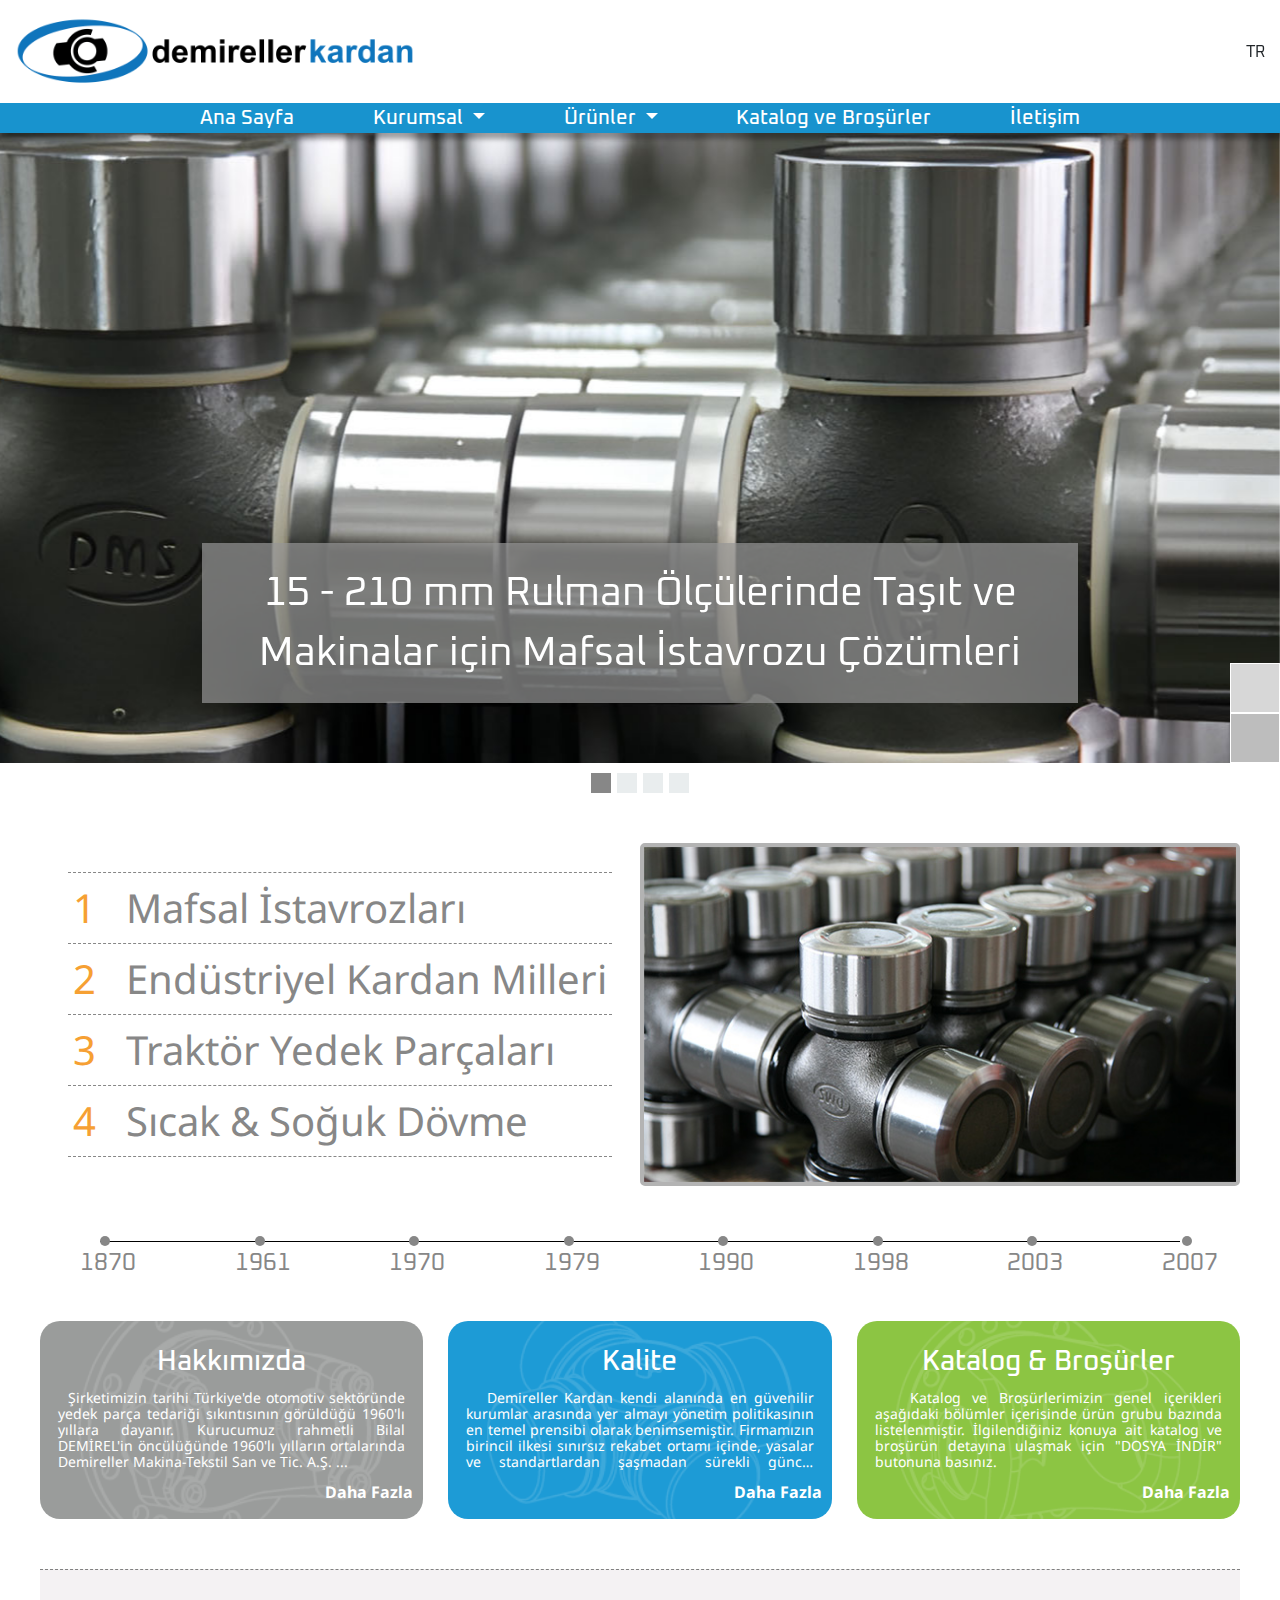
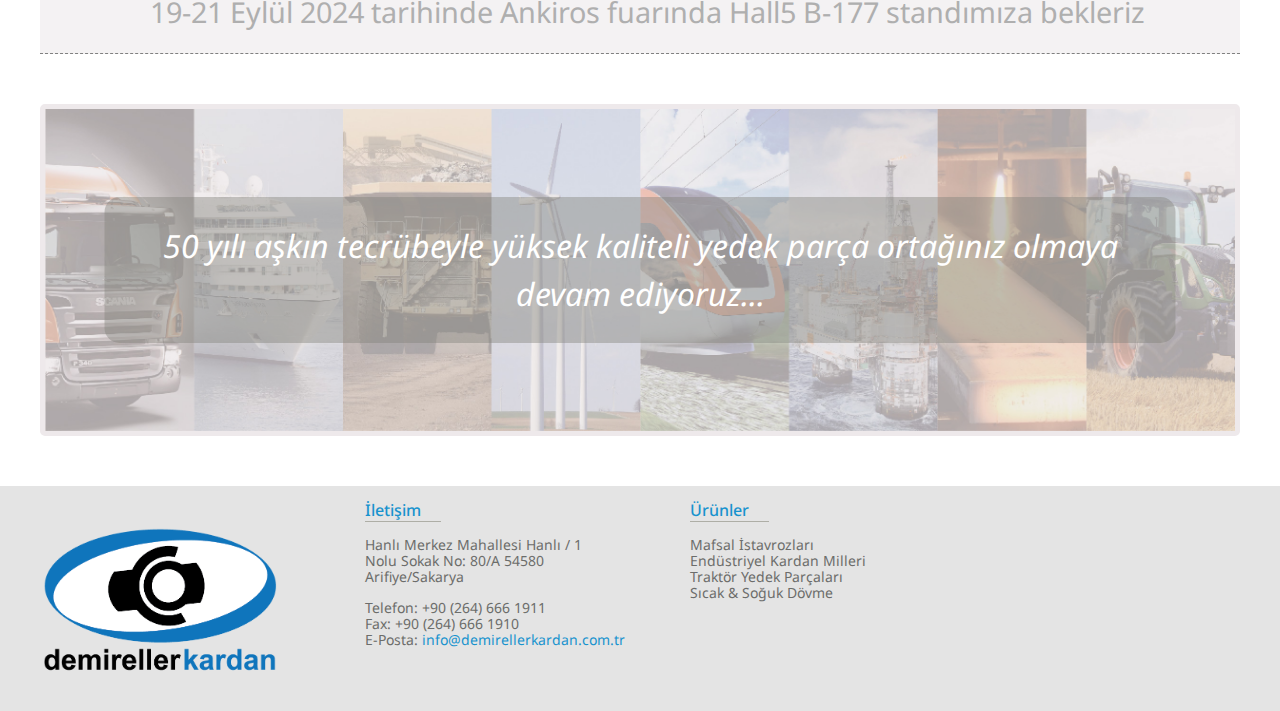
==== index.html @ e123c702 "temizlik" ====
<!DOCTYPE html>
<html lang="tr">

<head>
  <meta charset="UTF-8">
  <meta name="viewport" content="width=device-width, initial-scale=1.0">
  <title>Demireller</title>

  <link rel="preconnect" href="https://fonts.googleapis.com">
  <link rel="preconnect" href="https://fonts.gstatic.com" crossorigin>
  <link
    href="https://fonts.googleapis.com/css2?family=Roboto:ital,wght@0,100;0,300;0,400;0,500;0,700;0,900;1,100;1,300;1,400;1,500;1,700;1,900&display=swap"
    rel="stylesheet">


  <link rel="stylesheet" href="https://cdn.jsdelivr.net/npm/bootstrap@4.0.0/dist/css/bootstrap.min.css"
    integrity="sha384-Gn5384xqQ1aoWXA+058RXPxPg6fy4IWvTNh0E263XmFcJlSAwiGgFAW/dAiS6JXm" crossorigin="anonymous">
  <script src="https://code.jquery.com/jquery-3.2.1.slim.min.js"
    integrity="sha384-KJ3o2DKtIkvYIK3UENzmM7KCkRr/rE9/Qpg6aAZGJwFDMVNA/GpGFF93hXpG5KkN"
    crossorigin="anonymous"></script>
  <script src="https://cdn.jsdelivr.net/npm/popper.js@1.12.9/dist/umd/popper.min.js"
    integrity="sha384-ApNbgh9B+Y1QKtv3Rn7W3mgPxhU9K/ScQsAP7hUibX39j7fakFPskvXusvfa0b4Q"
    crossorigin="anonymous"></script>
  <script src="https://cdn.jsdelivr.net/npm/bootstrap@4.0.0/dist/js/bootstrap.min.js"
    integrity="sha384-JZR6Spejh4U02d8jOt6vLEHfe/JQGiRRSQQxSfFWpi1MquVdAyjUar5+76PVCmYl"
    crossorigin="anonymous"></script>

  <link rel="stylesheet" href="https://cdnjs.cloudflare.com/ajax/libs/font-awesome/6.5.2/css/all.min.css"
    integrity="sha512-SnH5WK+bZxgPHs44uWIX+LLJAJ9/2PkPKZ5QiAj6Ta86w+fsb2TkcmfRyVX3pBnMFcV7oQPJkl9QevSCWr3W6A=="
    crossorigin="anonymous" referrerpolicy="no-referrer" />
  <link rel="stylesheet" href="style/normalization.css">

  <script src="./scripts/slider.js"></script>
  <script src="./scripts/homepage.js"></script>

</head>

<body id="dk-body">


  <div class="dk-top">

    <header class="dk-header">
      <div class="logo">
        <img src="assets/images/logoYatay.png" alt="Demireller Logo">
      </div>
      <div class="languages">
        <div class="languages-icon">
          <i class="fa-solid fa-globe"></i>
        </div>
        <ul class="languages-list">
          <li>TR</li>
        </ul>
      </div>
    </header>

    <nav class="navbar navbar-expand-lg navbar-light bg-light dk-nav">
      <button class="navbar-toggler" type="button" data-toggle="collapse" data-target="#navbarSupportedContent"
        aria-controls="navbarSupportedContent" aria-expanded="false" aria-label="Toggle navigation">
        <span class="navbar-toggler-icon"></span>
      </button>

      <div class="collapse navbar-collapse" id="navbarSupportedContent">
        <ul class="navbar-nav mr-auto ">
          <li class="nav-item active">
            <a class="nav-link" href="#">Ana Sayfa </a>
          </li>
          <li class="nav-item dropdown">
            <a class="nav-link dropdown-toggle" href="#" id="navbarDropdown" role="button" data-toggle="dropdown"
              aria-haspopup="true" aria-expanded="false">
              Kurumsal
            </a>
            <div class="dropdown-menu" aria-labelledby="navbarDropdown">
              <a class="dropdown-item" href="about.html">Hakkımızda</a>
              <a class="dropdown-item" href="history.html">Tarihçe</a>
              <a class="dropdown-item" href="quality.html">Kalite</a>
              <a class="dropdown-item" href="worldWide.html">Dış Pazarlar</a>
            </div>
          </li>
          <li class="nav-item dropdown">
            <a class="nav-link dropdown-toggle" href="#" id="navbarDropdown" role="button" data-toggle="dropdown"
              aria-haspopup="true" aria-expanded="false">
              Ürünler
            </a>
            <div class="dropdown-menu" aria-labelledby="navbarDropdown">
              <a class="dropdown-item" href="mafsalIstafroz.html">Mafsal İstavrozları</a>
              <a class="dropdown-item" href="kardanMiller.html">Endüstriyel Kardan Milleri</a>
              <a class="dropdown-item" href="traktor.html">Traktör Yedek Parçaları</a>
              <a class="dropdown-item" href="hotCold.html">Sıcak & Soğuk Dövme</a>
            </div>
          </li>
          <li class="nav-item active">
            <a class="nav-link" href="catalog.html">Katalog ve Broşürler </a>
          </li>
          <li class="nav-item active">
            <a class="nav-link" href="contact.html">İletişim </a>
          </li>
        </ul>
      </div>
    </nav>
  </div>

  <div id="carouselExampleIndicators" class="carousel slide" data-ride="carousel">
    <div class="slider-message">
      <p>15 - 210 mm Rulman Ölçülerinde Taşıt ve Makinalar için Mafsal İstavrozu Çözümleri</p>
    </div>

    <div class="slider-icons">
      <div class="slider-mail"><a href="contact.html"><i class="fa-solid fa-envelope"></i></a></div>
      <div class="slider-mail"><a href="catalog.html"><i class="fa-solid fa-download"></i></a></div>
    </div>
    <ol class="carousel-indicators">
      <li data-target="#carouselExampleIndicators" data-slide-to="0" class="active"></li>
      <li data-target="#carouselExampleIndicators" data-slide-to="1"></li>
      <li data-target="#carouselExampleIndicators" data-slide-to="2"></li>
      <li data-target="#carouselExampleIndicators" data-slide-to="3"></li>
    </ol>
    <div class="carousel-inner">
      <div class="carousel-item active"></div>
      <div class="carousel-item"></div>
      <div class="carousel-item"></div>
      <div class="carousel-item"></div>
    </div>
    <a class="carousel-control-prev carousel-control" href="#carouselExampleIndicators" role="button" data-slide="prev">
      <i class="fa-solid fa-angle-left"></i>
      <span class="sr-only">Previous</span>
    </a>
    <a class="carousel-control-next carousel-control" href="#carouselExampleIndicators" role="button" data-slide="next">
      <i class="fa-solid fa-angle-right"></i>
      <span class="sr-only">Next</span>
    </a>
  </div>

  <div class="dk-main-container">

    <div class="dk-timeline-slider">
      <div class="dk-product-texts">
        <ul>
          <li class="dk-product-texts-each">
            <p>1</p>
            <p><i class="fa-solid fa-circle"></i></p>
            <p>Mafsal İstavrozları</p>
          </li>
          <li class="dk-product-texts-each">
            <p>2</p>
            <p><i class="fa-solid fa-circle"></i></p>
            <p>Endüstriyel Kardan Milleri</p>
          </li>
          <li class="dk-product-texts-each">
            <p>3</p>
            <p><i class="fa-solid fa-circle"></i></p>
            <p>Traktör Yedek Parçaları</p>
          </li>
          <li class="dk-product-texts-each">
            <p>4</p>
            <p><i class="fa-solid fa-circle"></i></p>
            <p>Sıcak & Soğuk Dövme</p>
          </li>
        </ul>
      </div>
      <div class="dk-timeline-slider-container">
        <div class="dk-slider-container">
          <div class="dk-slide dk-active">
            <img src="./assets/images/homepage/sSlider1.jpg" alt="Slide 1">
          </div>
          <div class="dk-slide">
            <img src="./assets/images/homepage/sSlider2.jpg" alt="Slide 2">
          </div>
          <div class="dk-slide">
            <img src="./assets/images/homepage/sSlider3.jpg" alt="Slide 3">
          </div>
          <div class="dk-slide">
            <img src="./assets/images/homepage/sSlider4.jpg" alt="Slide 2">
          </div>
          <div class="dk-controls">
            <i id="dk-prev-btn" class="fa-solid fa-angle-left dk-control"></i>
            <i id="dk-next-btn" class="fa-solid fa-angle-right dk-control"></i>
          </div>
        </div>
      </div>
    </div>

    <!-- Slider dots -->

    <!-- <div class="dk-dots-container">
      <span class="dk-dot dk-active" date-yerar="1870"></span>
      <span class="dk-dot" date-yerar="1961"></span>
      <span class="dk-dot" date-yerar="1970"></span>
      <span class="dk-dot" date-yerar="1870"></span>
      <span class="dk-dot" date-yerar="1870"></span>
      <span class="dk-dot" date-yerar="1870"></span>
      <span class="dk-dot" date-yerar="1870"></span>
      <span class="dk-dot" date-yerar="1870"></span>
      <div class="dk-dots-line"></div>
    </div> -->

  </div>

  <div class="dk-timeline-popup">
    <div class="dk-timeline-container">
      <div class="dk-timeline-image">
        <img src="" alt="">
      </div>
    </div>
  </div>

  <div class="dk-main-container-bottom">

    <div class="dk-timeline-dots">
      <div class="dk-timeline-dot" data-year="1870"> <span> 1870 </span></div>
      <div class="dk-timeline-dot" data-year="1961"> <span> 1961 </span></div>
      <div class="dk-timeline-dot" data-year="1970"> <span> 1970 </span></div>
      <div class="dk-timeline-dot" data-year="1979"> <span> 1979 </span></div>
      <div class="dk-timeline-dot" data-year="1990"> <span> 1990 </span></div>
      <div class="dk-timeline-dot" data-year="1998"> <span> 1998 </span></div>
      <div class="dk-timeline-dot" data-year="2003"> <span> 2003 </span></div>
      <div class="dk-timeline-dot" data-year="2007"> <span> 2007 </span></div>
      <div class="dk-timeline-dots-line"></div>
    </div>

    <div class="dk-about-quality">
      <div>
        <i class="fa-solid fa-circle-info"></i>
        <h3>Hakkımızda</h3>
        <p>&nbsp;&nbsp;Şirketimizin tarihi Türkiye'de otomotiv sektöründe yedek parça
          tedariği sıkıntısının görüldüğü 1960'lı yıllara dayanır. Kurucumuz rahmetli
          Bilal DEMİREL'in öncülüğünde 1960'lı yılların ortalarında Demireller Makina-Tekstil
          San ve Tic. A.Ş. ...</p>
        <div class="dk-more"> <a href="./about.html"> Daha Fazla <i class="fa-solid fa-arrow-right-long"></i> </a>
        </div>
      </div>
      <div>
        <i class="fa-solid fa-award"></i>
        <h3>Kalite</h3>
        <p>&nbsp;&nbsp; Demireller Kardan kendi alanında en güvenilir kurumlar arasında yer almayı yönetim
          politikasının en
          temel
          prensibi olarak benimsemiştir. Firmamızın birincil ilkesi sınırsız rekabet ortamı içinde, yasalar ve
          standartlardan şaşmadan sürekli güncel teknolojileri yakalayarak sektöre</p>
        <div class="dk-more"> <a href="./quality.html"> Daha Fazla <i class="fa-solid fa-arrow-right-long"></i> </a>
        </div>
      </div>
      <div>
        <i class="fa-solid fa-book-bookmark"></i>
        <h3>Katalog & Broşürler</h3>
        <p>&nbsp;&nbsp; Katalog ve Broşürlerimizin genel içerikleri aşağıdaki bölümler içerisinde ürün
          grubu
          bazında
          listelenmiştir.
          İlgilendiğiniz konuya ait katalog ve broşürün detayına ulaşmak için "DOSYA İNDİR" butonuna basınız.</p>
        <div class="dk-more"> <a href="./catalog.html"> Daha Fazla <i class="fa-solid fa-arrow-right-long"></i> </a>
        </div>
      </div>
    </div>


    <div class="dk-banner-info">
      <i class="fa-regular fa-comment-dots"></i>
      <p>19-21 Eylül 2024 tarihinde Ankiros fuarında Hall5 B-177 standımıza bekleriz</p>
    </div>


    <div class="dk-collage">
      <img src="assets/images/homepage/homepageCollage.jpg" alt="Demireller Collage">
      <p class="dk-collage-text">50 yılı aşkın tecrübeyle yüksek kaliteli yedek parça ortağınız olmaya devam ediyoruz...
      </p>
    </div>

  </div>

  <footer class="dk-footer">
    <div class="dk-footer-container">
      <div class="dk-footer-logo">
        <img src="assets/images/logoDikey.png" alt="Demireller Logo">
      </div>
      <div class="dk-footer-contact">
        <h6 class="dk-footer-heading dk-main-blue">İletişim</h6>
        <p class="dk-footer-address">Hanlı Merkez Mahallesi Hanlı / 1 Nolu Sokak No: 80/A 54580 Arifiye/Sakarya</p>
        <div class="dk-footer-contact">
          <p>Telefon: +90 (264) 666 1911</p>
          <p>Fax: +90 (264) 666 1910</p>
          <p>E-Posta: <a href="mailto:info@demirellerkardan.com.tr"><span
                class="dk-main-blue dk-footer-main">info@demirellerkardan.com.tr</span></a></p>
        </div>
      </div>
      <div class="dk-footer-products">
        <h6 class="dk-footer-heading dk-main-blue">Ürünler</h6>
        <ul>
          <li class="dk-footer-links"><a href="mafsalIstafroz.html">Mafsal İstavrozları</a></li>
          <li class="dk-footer-links"><a href="kardanMiller.html">Endüstriyel Kardan Milleri</a></li>
          <li class="dk-footer-links"><a href="traktor.html">Traktör Yedek Parçaları</a></li>
          <li class="dk-footer-links"><a href="hotCold.html">Sıcak & Soğuk Dövme</a></li>
        </ul>
      </div>
      <div class="dk-footer-social">
        <a href="#"><i class="fa-brands fa-instagram"></i></a>
        <i class="fa-solid fa-circle"></i>
        <a href="#"><i class="fa-brands fa-square-facebook"></i></a>
        <i class="fa-solid fa-circle"></i>
        <a href="#"><i class="fa-brands fa-linkedin"></i></a>
      </div>
      <a title="Başa Dön" class="dk-go-top" href="#dk-body"><i class="fa-solid fa-square-caret-up"></i> </a>
    </div>
  </footer>


</body>

</html>
---- style/normalization.css ----
@import url(settings.css);
@import url(homepage.css);
@import url(about.css);
@import url(history.css);
@import url(quality.css);
@import url(worldWide.css);
@import url(mafsalIstavrozlar.css);
@import url(kardanmiller.css);
@import url(traktor.css);
@import url(hotCold.css);
@import url(catalog.css);
@import url(contact.css);
/* Fonts */
@import url("https://fonts.googleapis.com/css2?family=Oxanium:wght@200..800&display=swap");
@import url("https://fonts.googleapis.com/css2?family=Noto+Sans:ital,wght@0,100..900;1,100..900&family=Oxanium:wght@200..800&display=swap");

*,
div,
ul,
ol,
li,
p,
h1,
h2,
h3,
h4,
h5,
h6 {
  padding: 0;
  margin: 0;
  box-sizing: border-box;
  font-family: "Noto Sans", sans-serif;
}
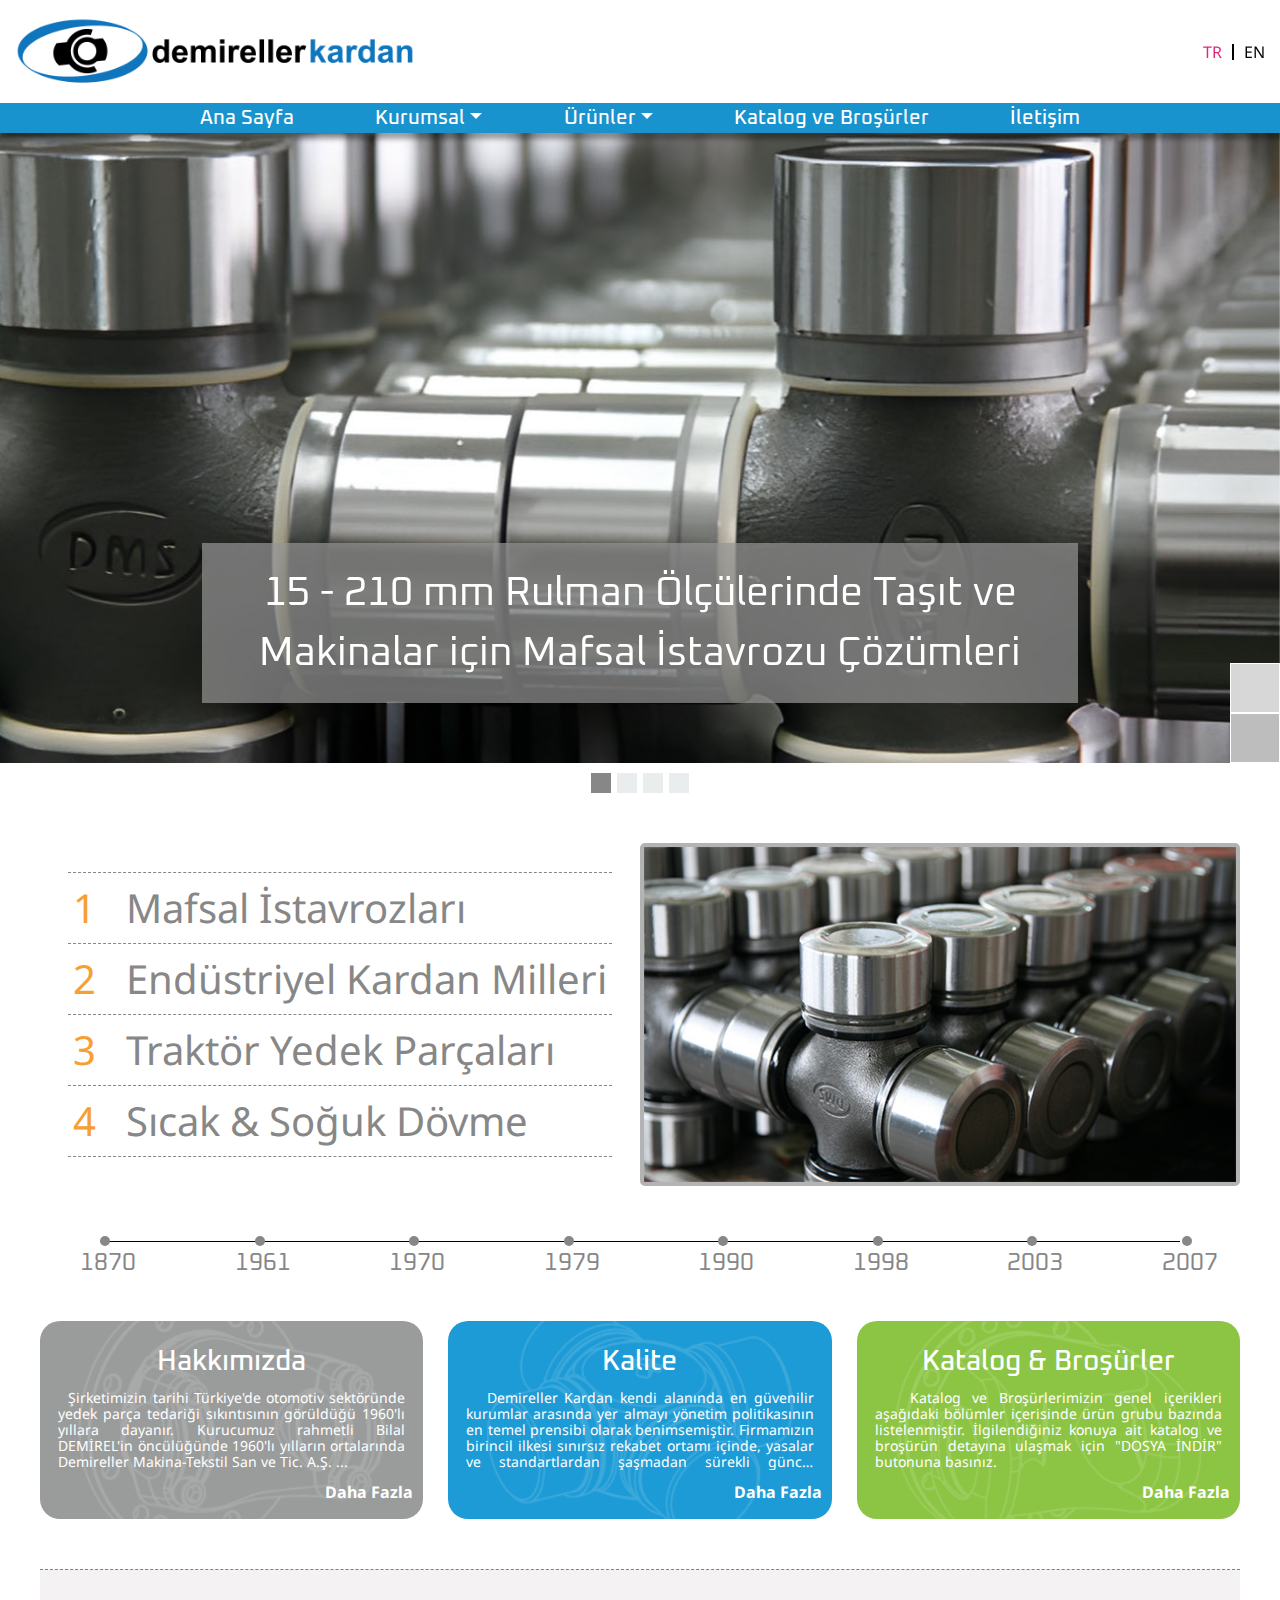
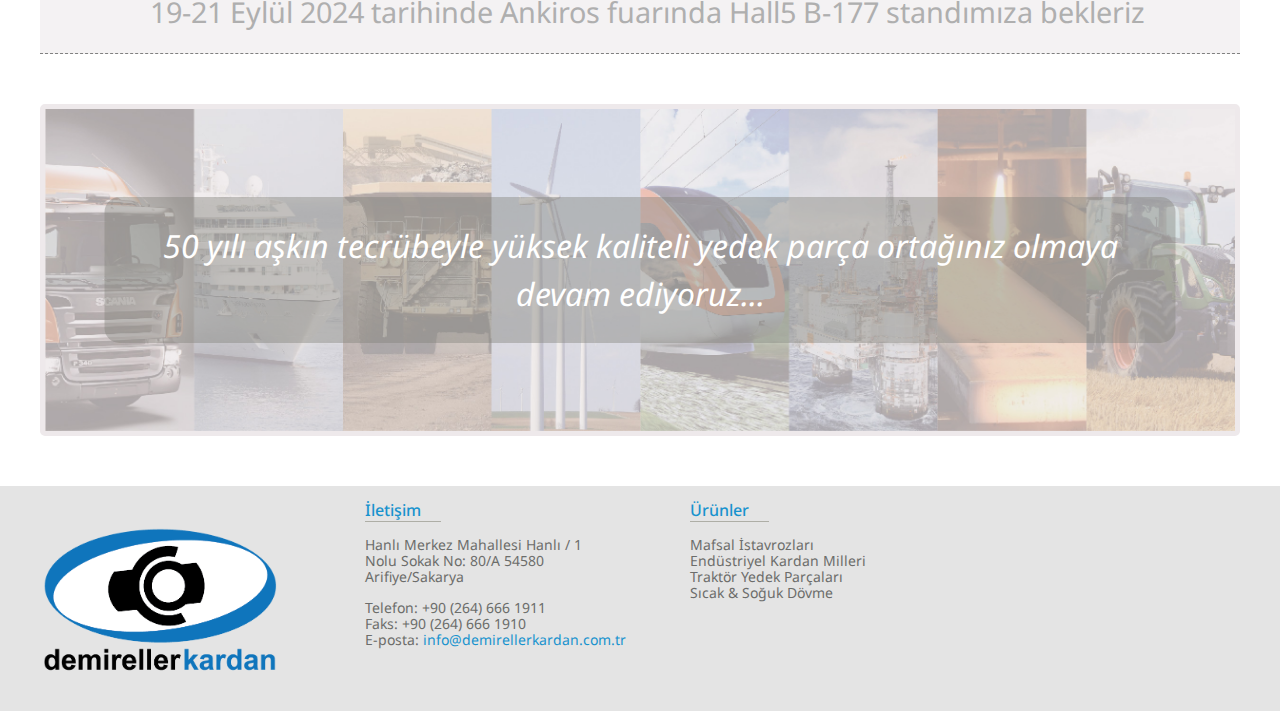
==== commit 08e611ad: "language" ====
--- a/index.html
+++ b/index.html
@@ -11,8 +11,6 @@
   <link
     href="https://fonts.googleapis.com/css2?family=Roboto:ital,wght@0,100;0,300;0,400;0,500;0,700;0,900;1,100;1,300;1,400;1,500;1,700;1,900&display=swap"
     rel="stylesheet">
-
-
   <link rel="stylesheet" href="https://cdn.jsdelivr.net/npm/bootstrap@4.0.0/dist/css/bootstrap.min.css"
     integrity="sha384-Gn5384xqQ1aoWXA+058RXPxPg6fy4IWvTNh0E263XmFcJlSAwiGgFAW/dAiS6JXm" crossorigin="anonymous">
   <script src="https://code.jquery.com/jquery-3.2.1.slim.min.js"
@@ -29,17 +27,14 @@
     integrity="sha512-SnH5WK+bZxgPHs44uWIX+LLJAJ9/2PkPKZ5QiAj6Ta86w+fsb2TkcmfRyVX3pBnMFcV7oQPJkl9QevSCWr3W6A=="
     crossorigin="anonymous" referrerpolicy="no-referrer" />
   <link rel="stylesheet" href="style/normalization.css">
-
   <script src="./scripts/slider.js"></script>
   <script src="./scripts/homepage.js"></script>
-
+  <script src="./scripts/config.js"></script>
+  <script defer src="./scripts/script.js"></script>
 </head>
 
 <body id="dk-body">
-
-
   <div class="dk-top">
-
     <header class="dk-header">
       <div class="logo">
         <img src="assets/images/logoYatay.png" alt="Demireller Logo">
@@ -49,7 +44,8 @@
           <i class="fa-solid fa-globe"></i>
         </div>
         <ul class="languages-list">
-          <li>TR</li>
+          <li class="dk-lang-tr dk-selected-lang" data-lang-code="tr">TR</li>
+          <li class="dk-lang-en" data-lang-code="en">EN</li>
         </ul>
       </div>
     </header>
@@ -59,41 +55,38 @@
         aria-controls="navbarSupportedContent" aria-expanded="false" aria-label="Toggle navigation">
         <span class="navbar-toggler-icon"></span>
       </button>
-
       <div class="collapse navbar-collapse" id="navbarSupportedContent">
         <ul class="navbar-nav mr-auto ">
           <li class="nav-item active">
-            <a class="nav-link" href="#">Ana Sayfa </a>
+            <a class="nav-link" href="#" data-lang="menuHome"></a>
           </li>
           <li class="nav-item dropdown">
-            <a class="nav-link dropdown-toggle" href="#" id="navbarDropdown" role="button" data-toggle="dropdown"
-              aria-haspopup="true" aria-expanded="false">
-              Kurumsal
+            <a class="nav-link dropdown-toggle" data-lang="menuCorporate" href="#" id="navbarDropdown" role="button"
+              data-toggle="dropdown" aria-haspopup="true" aria-expanded="false">
             </a>
             <div class="dropdown-menu" aria-labelledby="navbarDropdown">
-              <a class="dropdown-item" href="about.html">Hakkımızda</a>
-              <a class="dropdown-item" href="history.html">Tarihçe</a>
-              <a class="dropdown-item" href="quality.html">Kalite</a>
-              <a class="dropdown-item" href="worldWide.html">Dış Pazarlar</a>
+              <a class="dropdown-item" data-lang="menuAbout" href="about.html"></a>
+              <a class="dropdown-item" data-lang="menuHistory" href="history.html"></a>
+              <a class="dropdown-item" data-lang="menuQuality" href="quality.html"></a>
+              <a class="dropdown-item" data-lang="menuWorldwide" href="worldWide.html"></a>
             </div>
           </li>
           <li class="nav-item dropdown">
-            <a class="nav-link dropdown-toggle" href="#" id="navbarDropdown" role="button" data-toggle="dropdown"
-              aria-haspopup="true" aria-expanded="false">
-              Ürünler
+            <a class="nav-link dropdown-toggle" data-lang="menuProduct" href="#" id="navbarDropdown" role="button"
+              data-toggle="dropdown" aria-haspopup="true" aria-expanded="false">
             </a>
             <div class="dropdown-menu" aria-labelledby="navbarDropdown">
-              <a class="dropdown-item" href="mafsalIstafroz.html">Mafsal İstavrozları</a>
-              <a class="dropdown-item" href="kardanMiller.html">Endüstriyel Kardan Milleri</a>
-              <a class="dropdown-item" href="traktor.html">Traktör Yedek Parçaları</a>
-              <a class="dropdown-item" href="hotCold.html">Sıcak & Soğuk Dövme</a>
+              <a class="dropdown-item" data-lang="menuMafsal" href="mafsalIstafroz.html"></a>
+              <a class="dropdown-item" data-lang="menuKardan" href="kardanMiller.html"></a>
+              <a class="dropdown-item" data-lang="menuTractor" href="traktor.html"></a>
+              <a class="dropdown-item" data-lang="menuHot" href="hotCold.html"></a>
             </div>
           </li>
           <li class="nav-item active">
-            <a class="nav-link" href="catalog.html">Katalog ve Broşürler </a>
+            <a class="nav-link" data-lang="menuCatalog" href="catalog.html"> </a>
           </li>
           <li class="nav-item active">
-            <a class="nav-link" href="contact.html">İletişim </a>
+            <a class="nav-link" data-lang="menuContact" href="contact.html"> </a>
           </li>
         </ul>
       </div>
@@ -132,7 +125,6 @@
   </div>
 
   <div class="dk-main-container">
-
     <div class="dk-timeline-slider">
       <div class="dk-product-texts">
         <ul>
@@ -179,21 +171,6 @@
         </div>
       </div>
     </div>
-
-    <!-- Slider dots -->
-
-    <!-- <div class="dk-dots-container">
-      <span class="dk-dot dk-active" date-yerar="1870"></span>
-      <span class="dk-dot" date-yerar="1961"></span>
-      <span class="dk-dot" date-yerar="1970"></span>
-      <span class="dk-dot" date-yerar="1870"></span>
-      <span class="dk-dot" date-yerar="1870"></span>
-      <span class="dk-dot" date-yerar="1870"></span>
-      <span class="dk-dot" date-yerar="1870"></span>
-      <span class="dk-dot" date-yerar="1870"></span>
-      <div class="dk-dots-line"></div>
-    </div> -->
-
   </div>
 
   <div class="dk-timeline-popup">
@@ -205,7 +182,6 @@
   </div>
 
   <div class="dk-main-container-bottom">
-
     <div class="dk-timeline-dots">
       <div class="dk-timeline-dot" data-year="1870"> <span> 1870 </span></div>
       <div class="dk-timeline-dot" data-year="1961"> <span> 1961 </span></div>
@@ -274,22 +250,24 @@
         <img src="assets/images/logoDikey.png" alt="Demireller Logo">
       </div>
       <div class="dk-footer-contact">
-        <h6 class="dk-footer-heading dk-main-blue">İletişim</h6>
-        <p class="dk-footer-address">Hanlı Merkez Mahallesi Hanlı / 1 Nolu Sokak No: 80/A 54580 Arifiye/Sakarya</p>
+        <h6 class="dk-footer-heading dk-main-blue" data-lang="menuContact"></h6>
+        <p class="dk-footer-address">Hanlı Merkez Mahallesi Hanlı / 1 Nolu Sokak No: 80/A 54580 Arifiye/Sakarya
+        </p>
         <div class="dk-footer-contact">
-          <p>Telefon: +90 (264) 666 1911</p>
-          <p>Fax: +90 (264) 666 1910</p>
-          <p>E-Posta: <a href="mailto:info@demirellerkardan.com.tr"><span
+          <p><span data-lang="phone"></span>: +90 (264) 666 1911</p>
+          <p><span data-lang="fax"></span>: +90 (264) 666 1910</p>
+          <p><span data-lang="email"></span>: <a href="mailto:info@demirellerkardan.com.tr"><span
                 class="dk-main-blue dk-footer-main">info@demirellerkardan.com.tr</span></a></p>
         </div>
       </div>
       <div class="dk-footer-products">
-        <h6 class="dk-footer-heading dk-main-blue">Ürünler</h6>
+        <h6 class="dk-footer-heading dk-main-blue" data-lang="menuProduct"></h6>
         <ul>
-          <li class="dk-footer-links"><a href="mafsalIstafroz.html">Mafsal İstavrozları</a></li>
-          <li class="dk-footer-links"><a href="kardanMiller.html">Endüstriyel Kardan Milleri</a></li>
-          <li class="dk-footer-links"><a href="traktor.html">Traktör Yedek Parçaları</a></li>
-          <li class="dk-footer-links"><a href="hotCold.html">Sıcak & Soğuk Dövme</a></li>
+          <li class="dk-footer-links"><a href="mafsalIstafroz.html" data-lang="menuMafsal"></a></li>
+          <li class="dk-footer-links"><a href="kardanMiller.html" data-lang="menuKardan"></a></li>
+          <li class="dk-footer-links"><a href="traktor.html" data-lang="menuTractor"></a></li>
+          <li class="dk-footer-links"><a href="hotCold.html" data-lang="menuHot"></a>
+          </li>
         </ul>
       </div>
       <div class="dk-footer-social">
@@ -302,8 +280,6 @@
       <a title="Başa Dön" class="dk-go-top" href="#dk-body"><i class="fa-solid fa-square-caret-up"></i> </a>
     </div>
   </footer>
-
-
 </body>
 
 </html>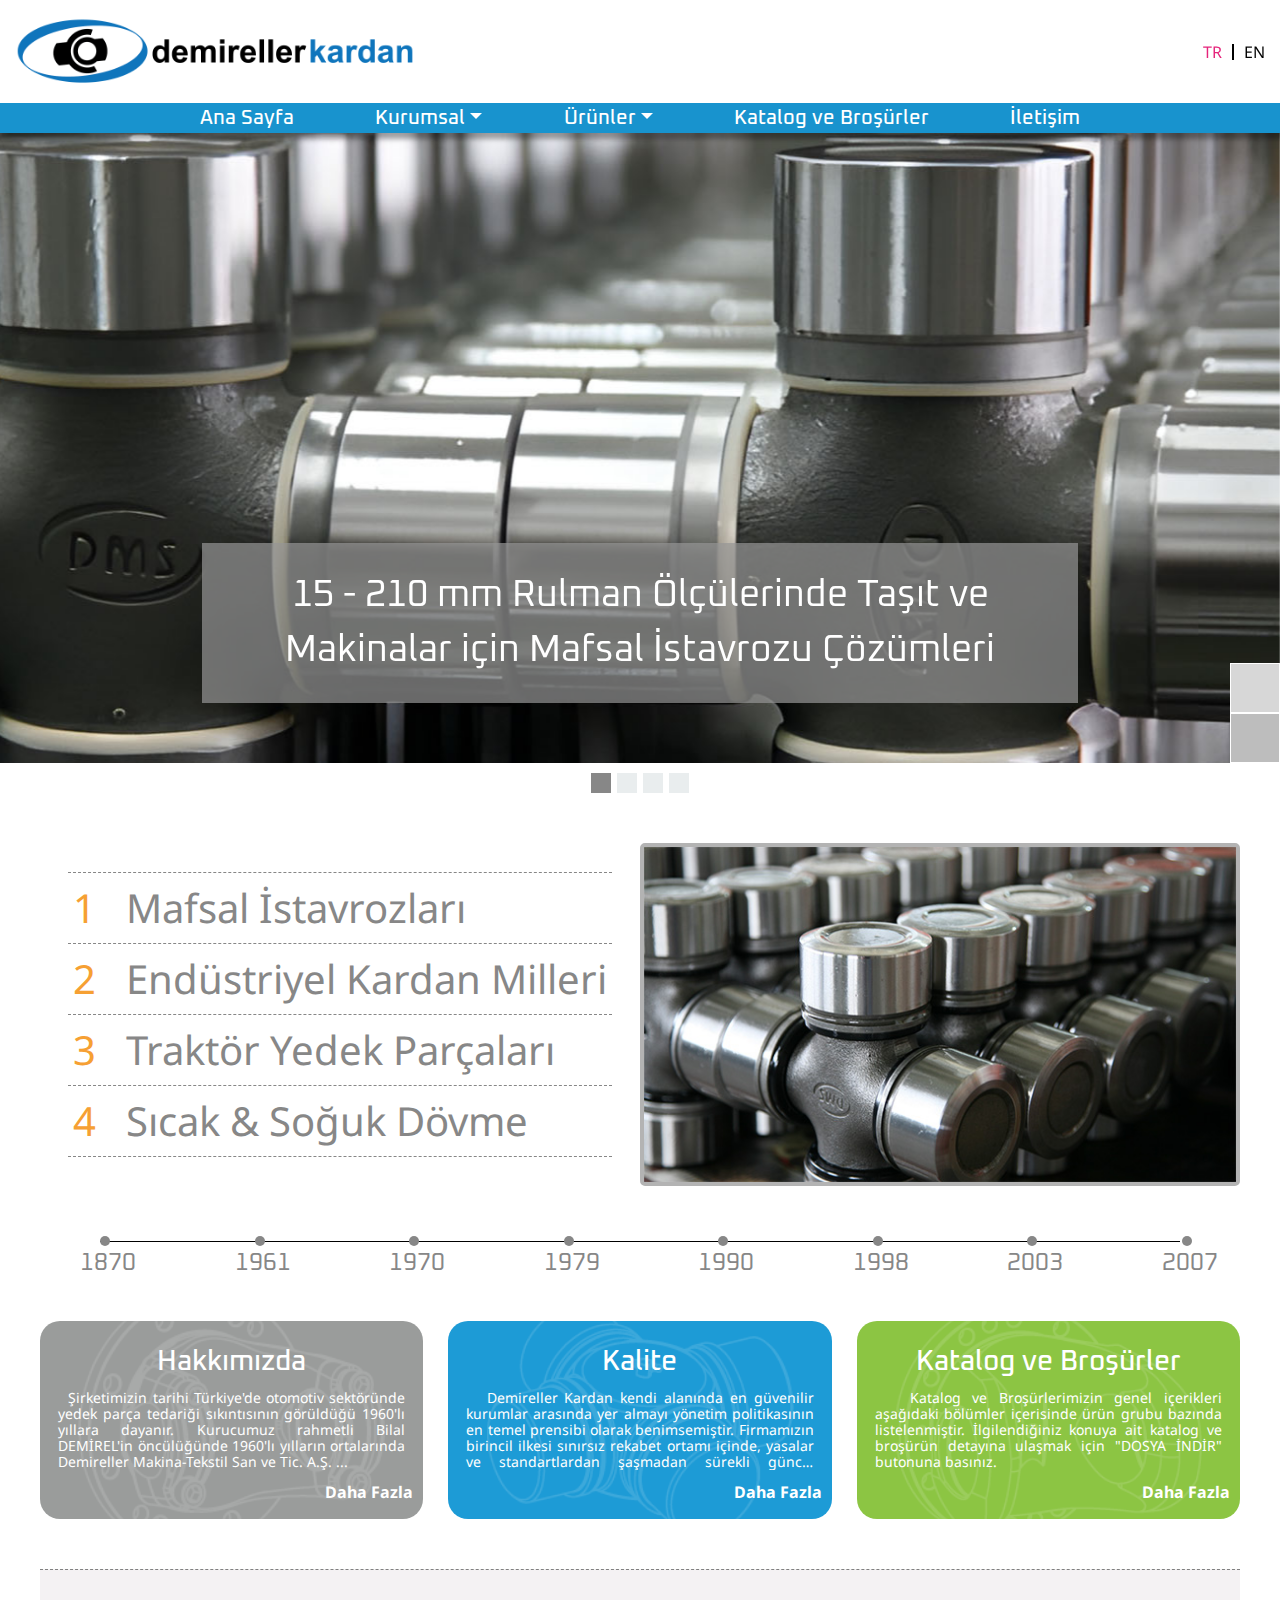
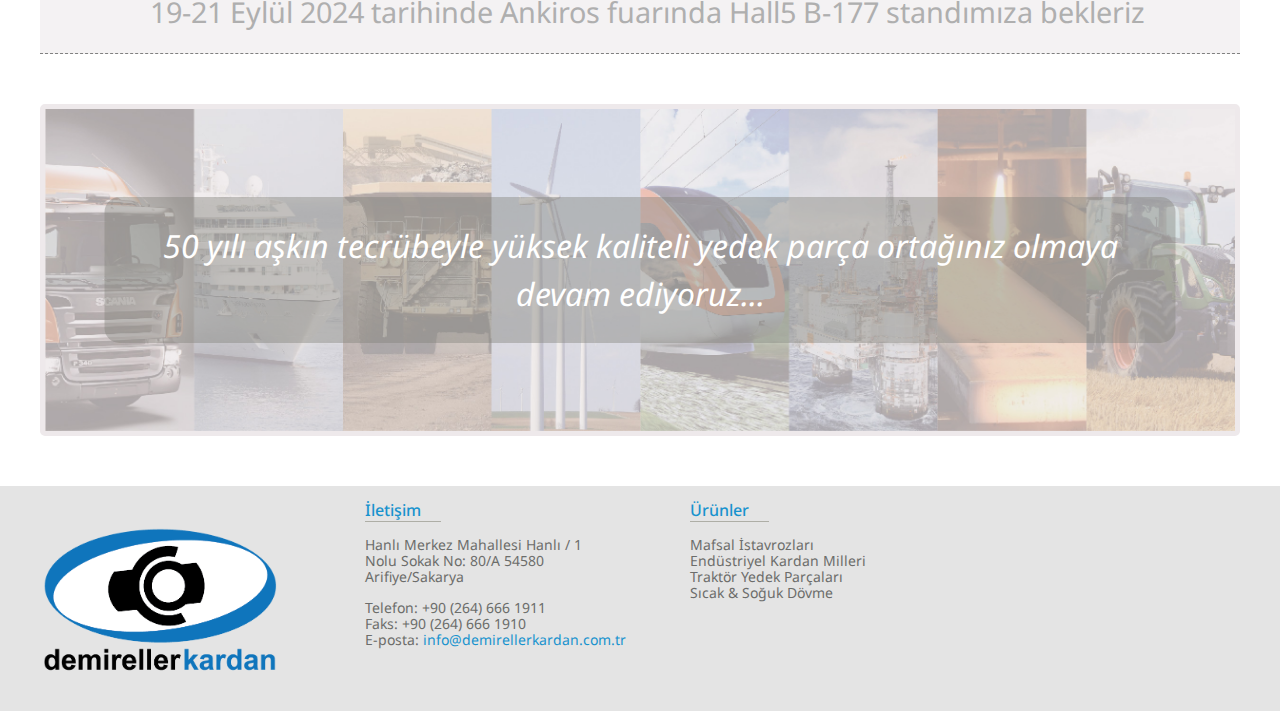
==== commit 98f426de: "çeviri" ====
--- a/index.html
+++ b/index.html
@@ -95,7 +95,7 @@
 
   <div id="carouselExampleIndicators" class="carousel slide" data-ride="carousel">
     <div class="slider-message">
-      <p>15 - 210 mm Rulman Ölçülerinde Taşıt ve Makinalar için Mafsal İstavrozu Çözümleri</p>
+      <p data-lang="sliderMessage"></p>
     </div>
 
     <div class="slider-icons">
@@ -131,22 +131,24 @@
           <li class="dk-product-texts-each">
             <p>1</p>
             <p><i class="fa-solid fa-circle"></i></p>
-            <p>Mafsal İstavrozları</p>
+            <p data-lang="menuMafsal"></p>
           </li>
           <li class="dk-product-texts-each">
             <p>2</p>
             <p><i class="fa-solid fa-circle"></i></p>
-            <p>Endüstriyel Kardan Milleri</p>
+            <p data-lang="menuKardan"></p>
           </li>
           <li class="dk-product-texts-each">
             <p>3</p>
             <p><i class="fa-solid fa-circle"></i></p>
-            <p>Traktör Yedek Parçaları</p>
+            <p data-lang="menuTractor"></p>
+
           </li>
           <li class="dk-product-texts-each">
             <p>4</p>
             <p><i class="fa-solid fa-circle"></i></p>
-            <p>Sıcak & Soğuk Dövme</p>
+            <p data-lang="menuHot"></p>
+
           </li>
         </ul>
       </div>
@@ -197,34 +199,26 @@
     <div class="dk-about-quality">
       <div>
         <i class="fa-solid fa-circle-info"></i>
-        <h3>Hakkımızda</h3>
-        <p>&nbsp;&nbsp;Şirketimizin tarihi Türkiye'de otomotiv sektöründe yedek parça
-          tedariği sıkıntısının görüldüğü 1960'lı yıllara dayanır. Kurucumuz rahmetli
-          Bilal DEMİREL'in öncülüğünde 1960'lı yılların ortalarında Demireller Makina-Tekstil
-          San ve Tic. A.Ş. ...</p>
-        <div class="dk-more"> <a href="./about.html"> Daha Fazla <i class="fa-solid fa-arrow-right-long"></i> </a>
+        <h3 data-lang="aboutTitle"></h3>
+        <p>&nbsp;&nbsp;<span data-lang="homeP1"></span></p>
+        <div class="dk-more"> <a href="./about.html"> <span data-lang="more"></span> <i
+              class="fa-solid fa-arrow-right-long"></i> </a>
         </div>
       </div>
       <div>
         <i class="fa-solid fa-award"></i>
-        <h3>Kalite</h3>
-        <p>&nbsp;&nbsp; Demireller Kardan kendi alanında en güvenilir kurumlar arasında yer almayı yönetim
-          politikasının en
-          temel
-          prensibi olarak benimsemiştir. Firmamızın birincil ilkesi sınırsız rekabet ortamı içinde, yasalar ve
-          standartlardan şaşmadan sürekli güncel teknolojileri yakalayarak sektöre</p>
-        <div class="dk-more"> <a href="./quality.html"> Daha Fazla <i class="fa-solid fa-arrow-right-long"></i> </a>
+        <h3 data-lang="menuQuality"></h3>
+        <p>&nbsp;&nbsp; <span data-lang="homeP2"></span></p>
+        <div class="dk-more"> <a href="./quality.html"> <span data-lang="more"></span> <i
+              class="fa-solid fa-arrow-right-long"></i> </a>
         </div>
       </div>
       <div>
         <i class="fa-solid fa-book-bookmark"></i>
-        <h3>Katalog & Broşürler</h3>
-        <p>&nbsp;&nbsp; Katalog ve Broşürlerimizin genel içerikleri aşağıdaki bölümler içerisinde ürün
-          grubu
-          bazında
-          listelenmiştir.
-          İlgilendiğiniz konuya ait katalog ve broşürün detayına ulaşmak için "DOSYA İNDİR" butonuna basınız.</p>
-        <div class="dk-more"> <a href="./catalog.html"> Daha Fazla <i class="fa-solid fa-arrow-right-long"></i> </a>
+        <h3 data-lang="menuCatalog"></h3>
+        <p>&nbsp;&nbsp; <span data-lang="homeP3"></span></p>
+        <div class="dk-more"> <a href="./catalog.html"> <span data-lang="more"></span> <i
+              class="fa-solid fa-arrow-right-long"></i> </a>
         </div>
       </div>
     </div>
@@ -232,13 +226,13 @@
 
     <div class="dk-banner-info">
       <i class="fa-regular fa-comment-dots"></i>
-      <p>19-21 Eylül 2024 tarihinde Ankiros fuarında Hall5 B-177 standımıza bekleriz</p>
+      <p data-lang="banner"></p>
     </div>
 
 
     <div class="dk-collage">
       <img src="assets/images/homepage/homepageCollage.jpg" alt="Demireller Collage">
-      <p class="dk-collage-text">50 yılı aşkın tecrübeyle yüksek kaliteli yedek parça ortağınız olmaya devam ediyoruz...
+      <p class="dk-collage-text" data-lang="collage">
       </p>
     </div>
 
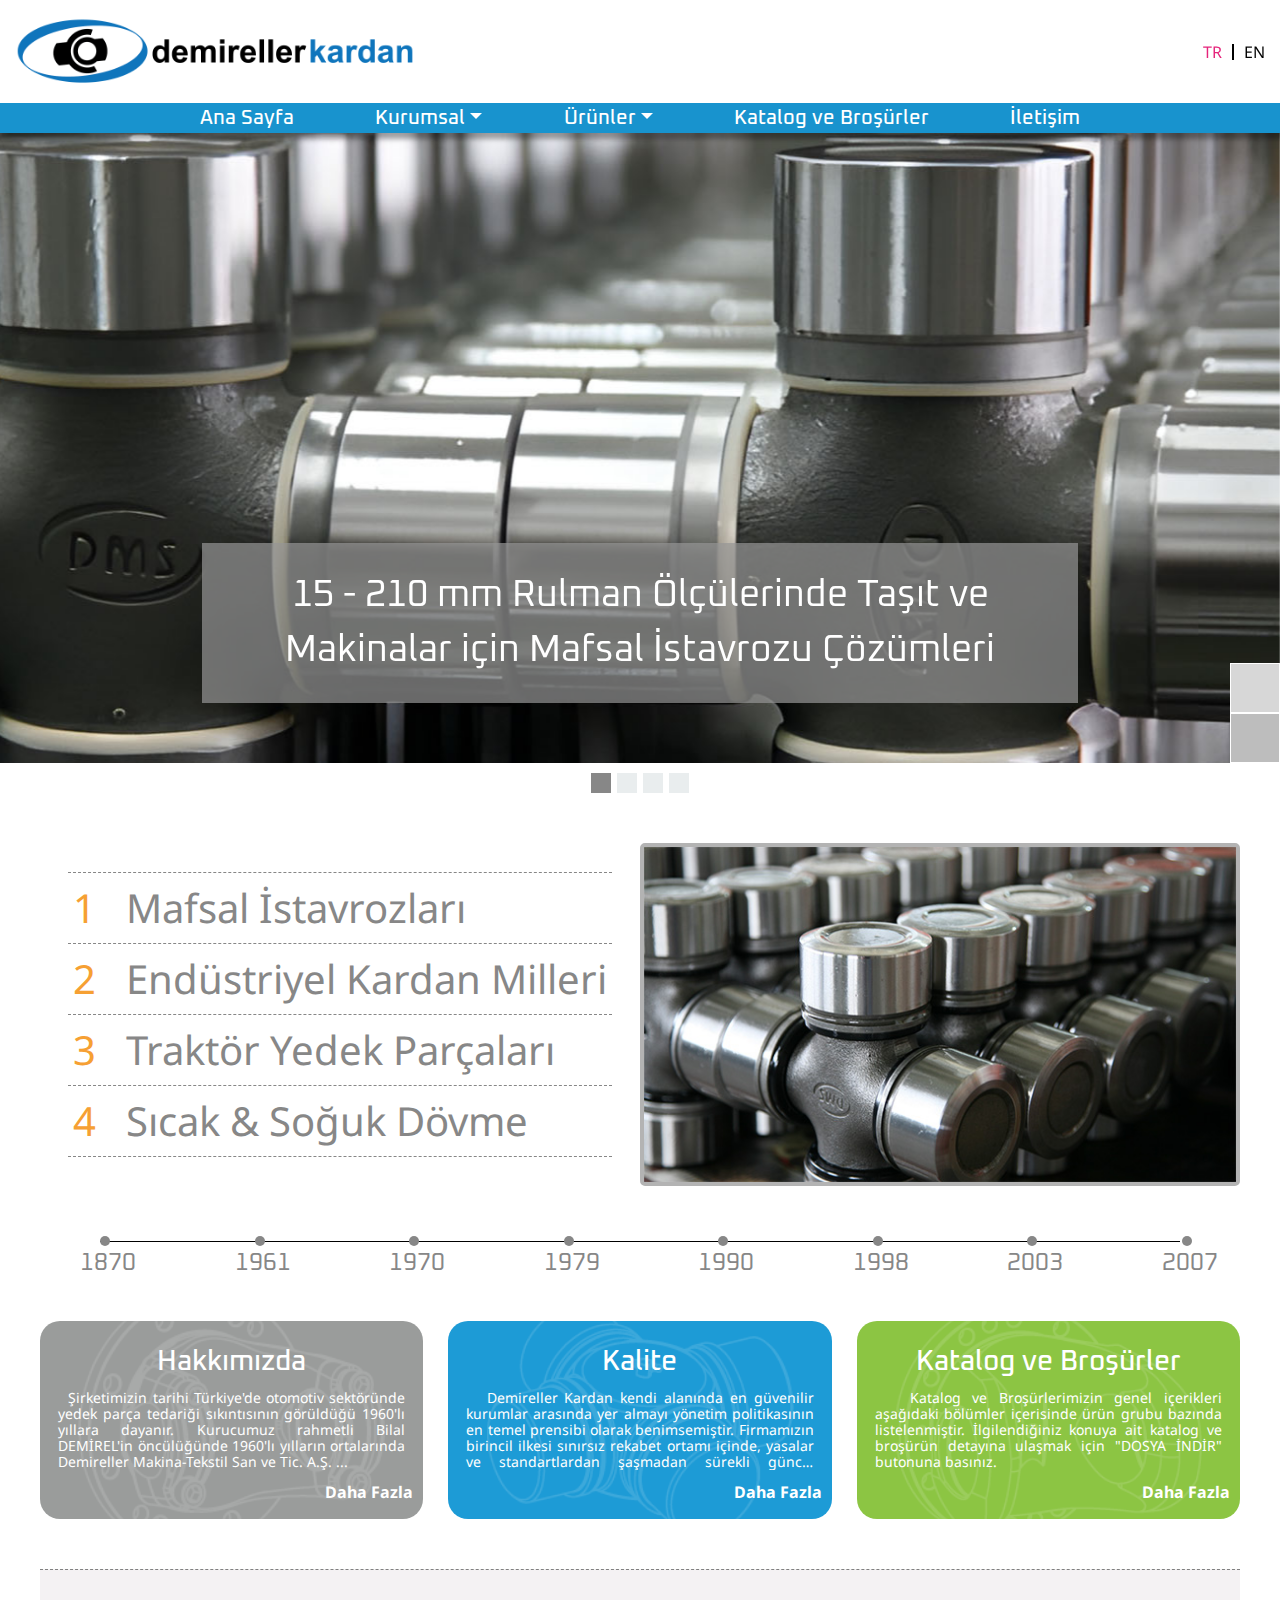
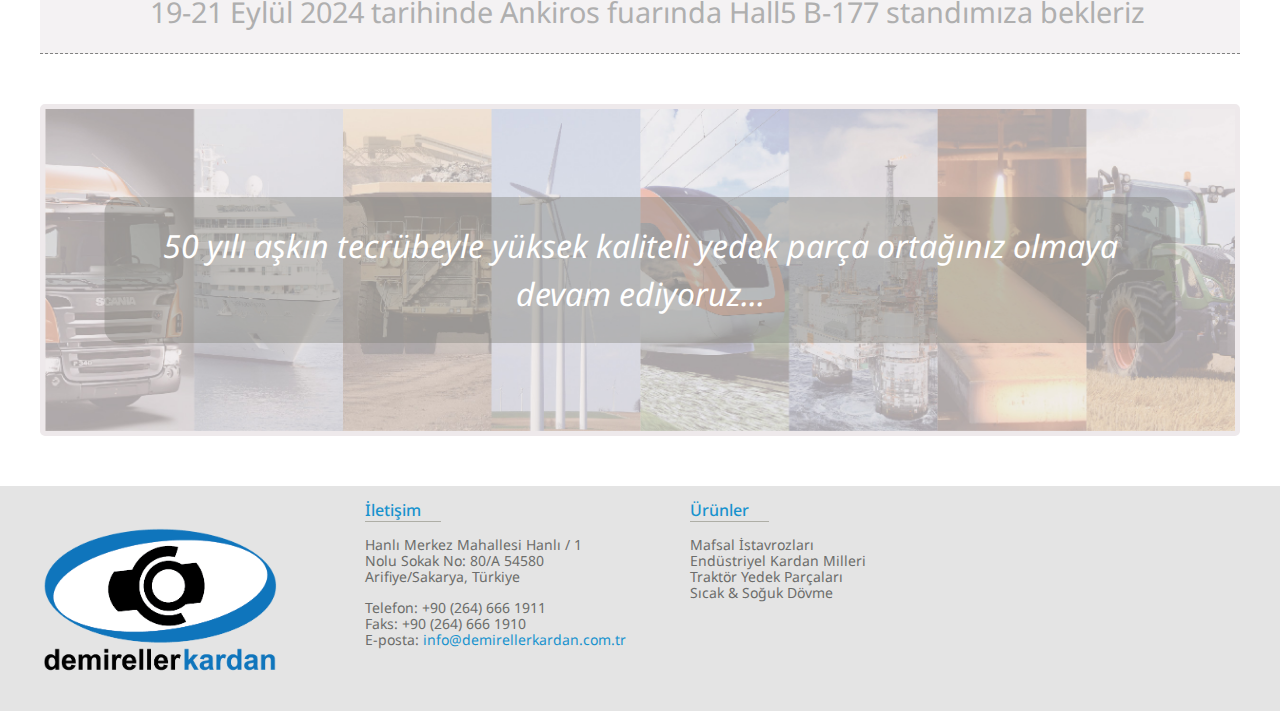
==== commit 00e308f7: "language" ====
--- a/index.html
+++ b/index.html
@@ -245,7 +245,7 @@
       </div>
       <div class="dk-footer-contact">
         <h6 class="dk-footer-heading dk-main-blue" data-lang="menuContact"></h6>
-        <p class="dk-footer-address">Hanlı Merkez Mahallesi Hanlı / 1 Nolu Sokak No: 80/A 54580 Arifiye/Sakarya
+        <p class="dk-footer-address">Hanlı Merkez Mahallesi Hanlı / 1 Nolu Sokak No: 80/A 54580 Arifiye/Sakarya, Türkiye
         </p>
         <div class="dk-footer-contact">
           <p><span data-lang="phone"></span>: +90 (264) 666 1911</p>
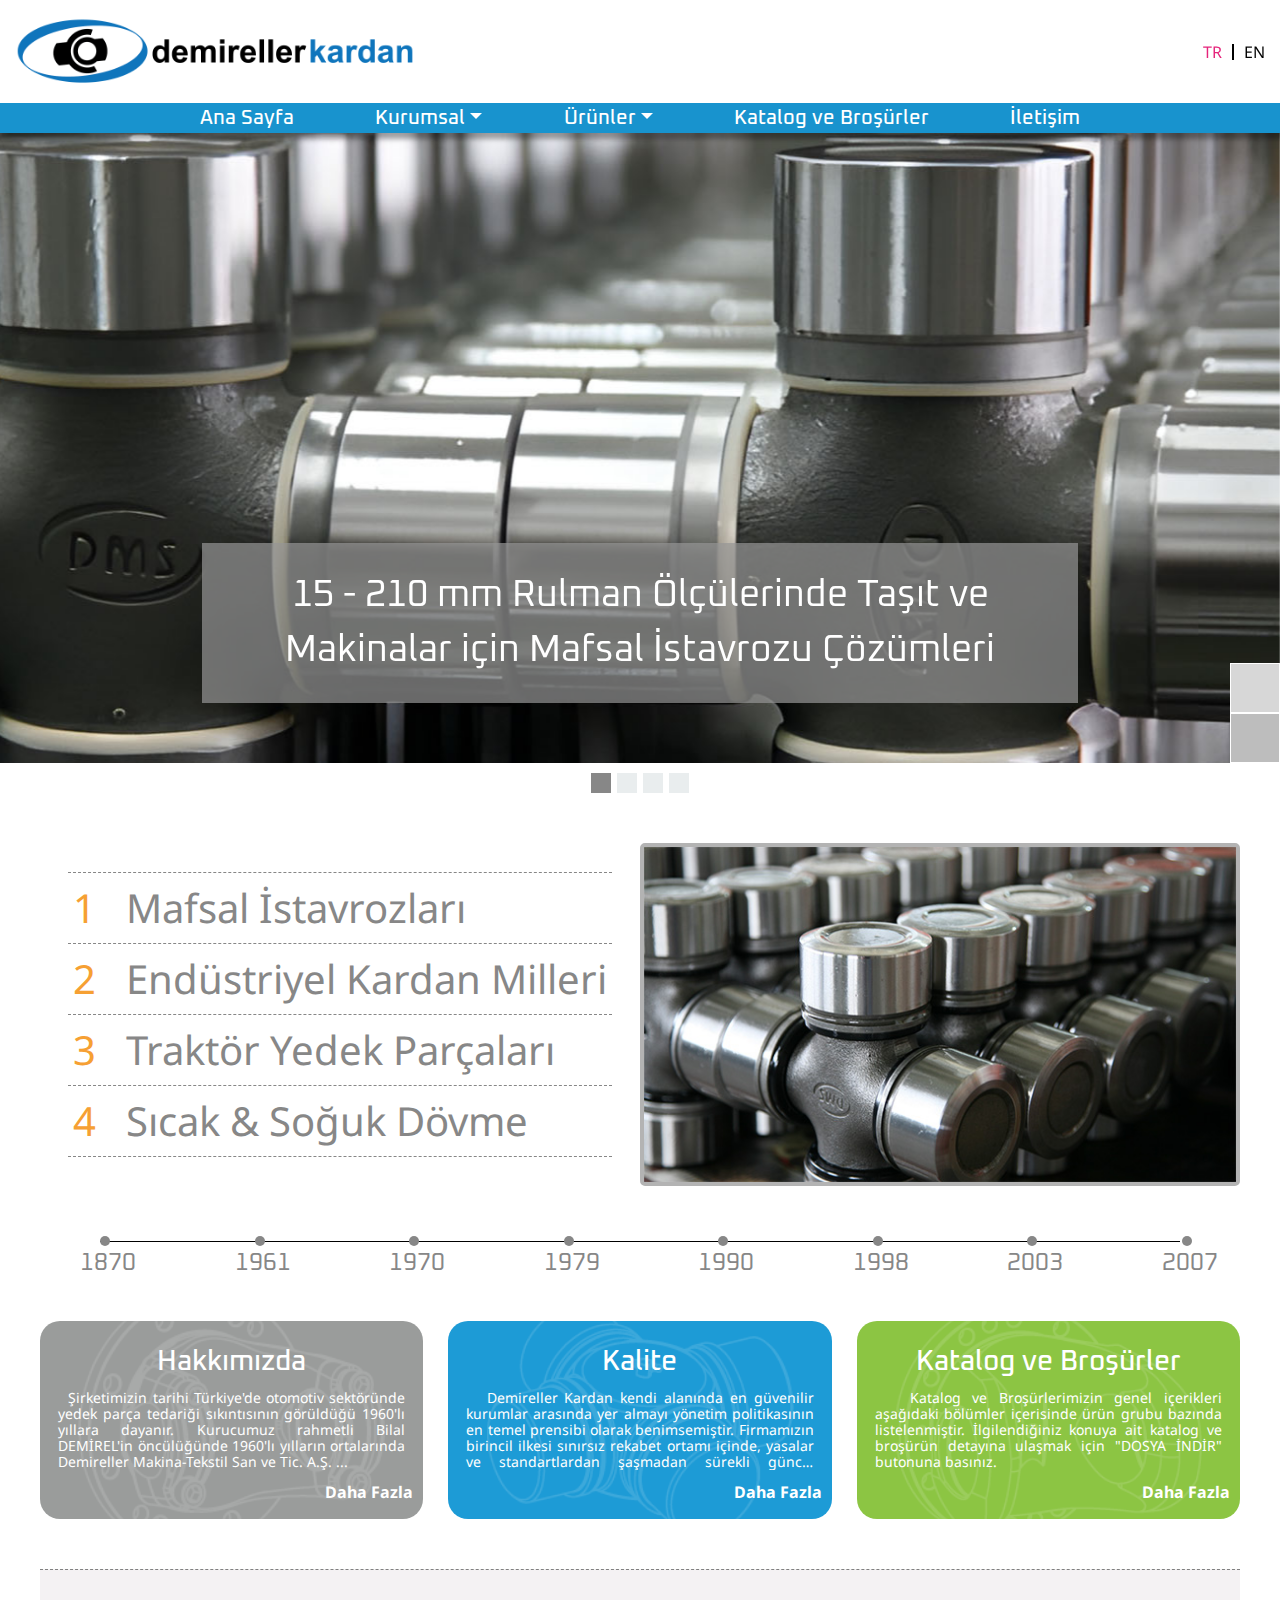
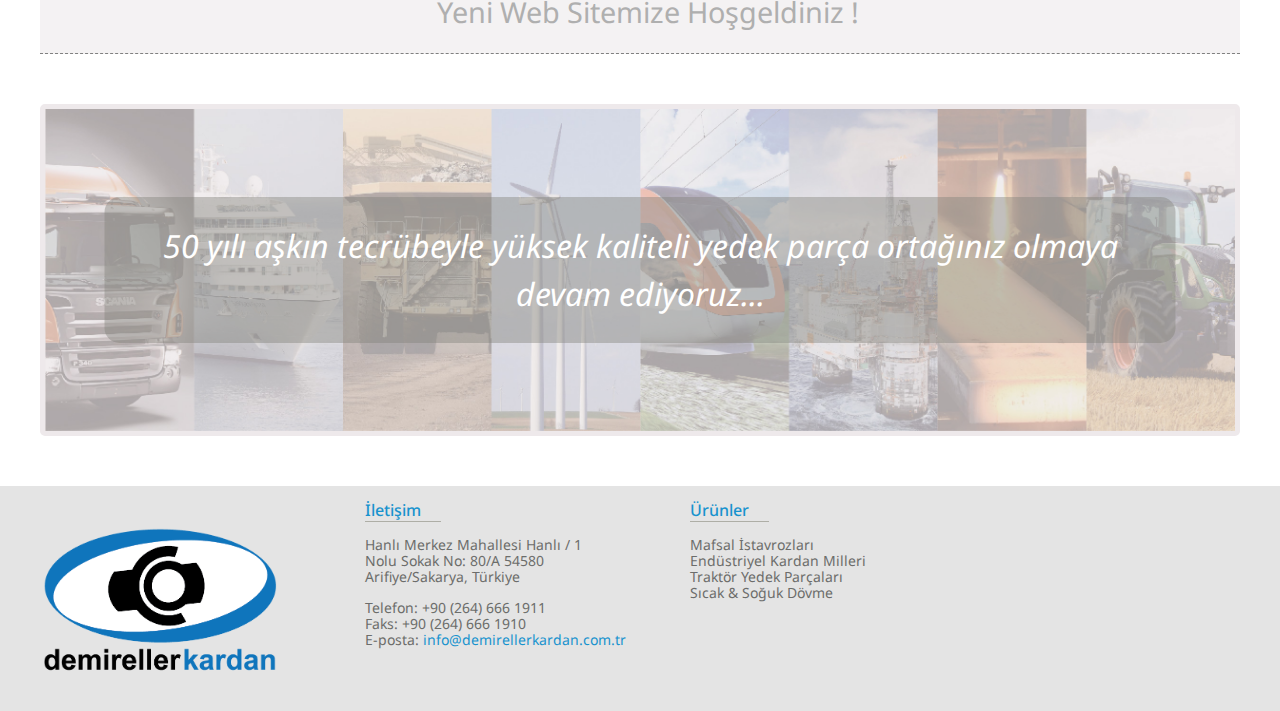
==== commit d0b29481: "slider düzenleme" ====
--- a/index.html
+++ b/index.html
@@ -108,7 +108,7 @@
       <li data-target="#carouselExampleIndicators" data-slide-to="2"></li>
       <li data-target="#carouselExampleIndicators" data-slide-to="3"></li>
     </ol>
-    <div class="carousel-inner">
+    <div class="carousel-inner home">
       <div class="carousel-item active"></div>
       <div class="carousel-item"></div>
       <div class="carousel-item"></div>
